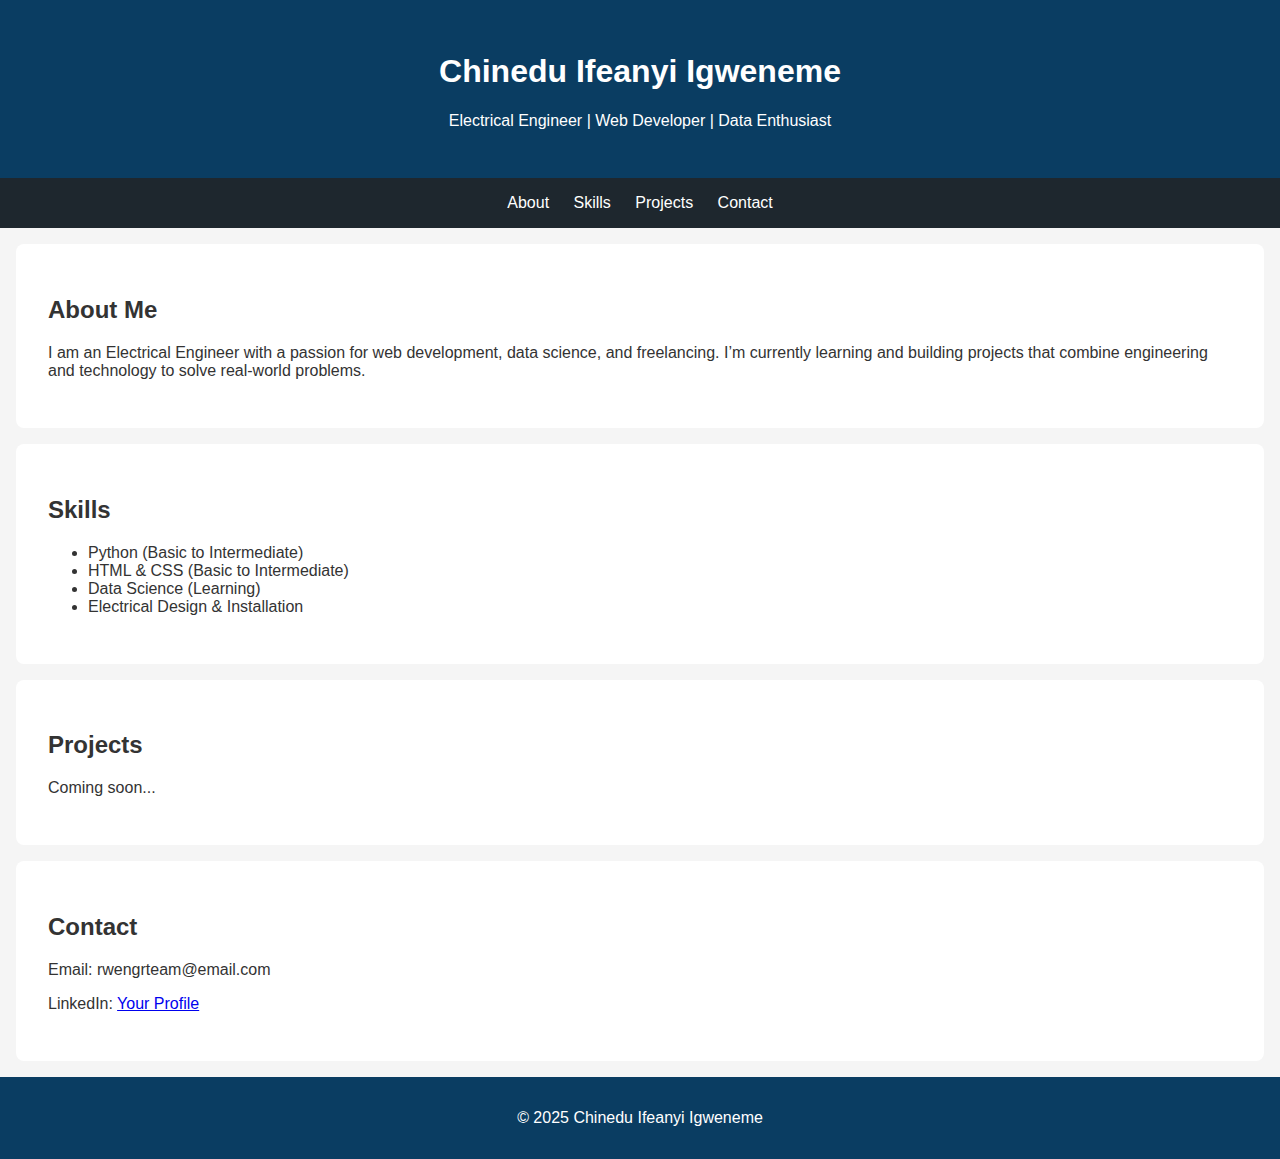
==== index.html @ 0a06f5ae "Add files via upload" ====
<!DOCTYPE html>
<html lang="en">
<head>
  <meta charset="UTF-8">
  <meta name="viewport" content="width=device-width, initial-scale=1">
  <title>Chinedu Ifeanyi Igweneme - Portfolio</title>
  <link rel="stylesheet" href="style.css">
</head>
<body>

  <header>
    <h1>Chinedu Ifeanyi Igweneme</h1>
    <p>Electrical Engineer | Web Developer | Data Enthusiast</p>
  </header>

  <nav>
    <a href="#about">About</a>
    <a href="#skills">Skills</a>
    <a href="#projects">Projects</a>
    <a href="#contact">Contact</a>
  </nav>

  <section id="about">
    <h2>About Me</h2>
    <p>I am an Electrical Engineer with a passion for web development, data science, and freelancing. I’m currently learning and building projects that combine engineering and technology to solve real-world problems.</p>
  </section>

  <section id="skills">
    <h2>Skills</h2>
    <ul>
      <li>Python (Basic to Intermediate)</li>
      <li>HTML & CSS (Basic to Intermediate)</li>
      <li>Data Science (Learning)</li>
      <li>Electrical Design & Installation</li>
    </ul>
  </section>

  <section id="projects">
    <h2>Projects</h2>
    <p>Coming soon...</p>
  </section>

  <section id="contact">
    <h2>Contact</h2>
    <p>Email: rwengrteam@email.com</p>
    <p>LinkedIn: <a href="www.linkedin.com/in/chinedu-igweneme-38b28b76">Your Profile</a></p>
  </section>

  <footer>
    <p>&copy; 2025 Chinedu Ifeanyi Igweneme</p>
  </footer>
---- style.css ----
body {
  font-family: Arial, sans-serif;
  margin: 0;
  padding: 0;
  background: #f5f5f5;
  color: #333;
}

header {
  background: #0a3d62;
  color: #fff;
  padding: 2rem;
  text-align: center;
}

nav {
  background: #1e272e;
  padding: 1rem;
  text-align: center;
}

nav a {
  color: #fff;
  margin: 0 10px;
  text-decoration: none;
}

section {
  padding: 2rem;
  margin: 1rem;
  background: #fff;
  border-radius: 8px;
}

footer {
  text-align: center;
  padding: 1rem;
  background: #0a3d62;
  color: #fff;
}
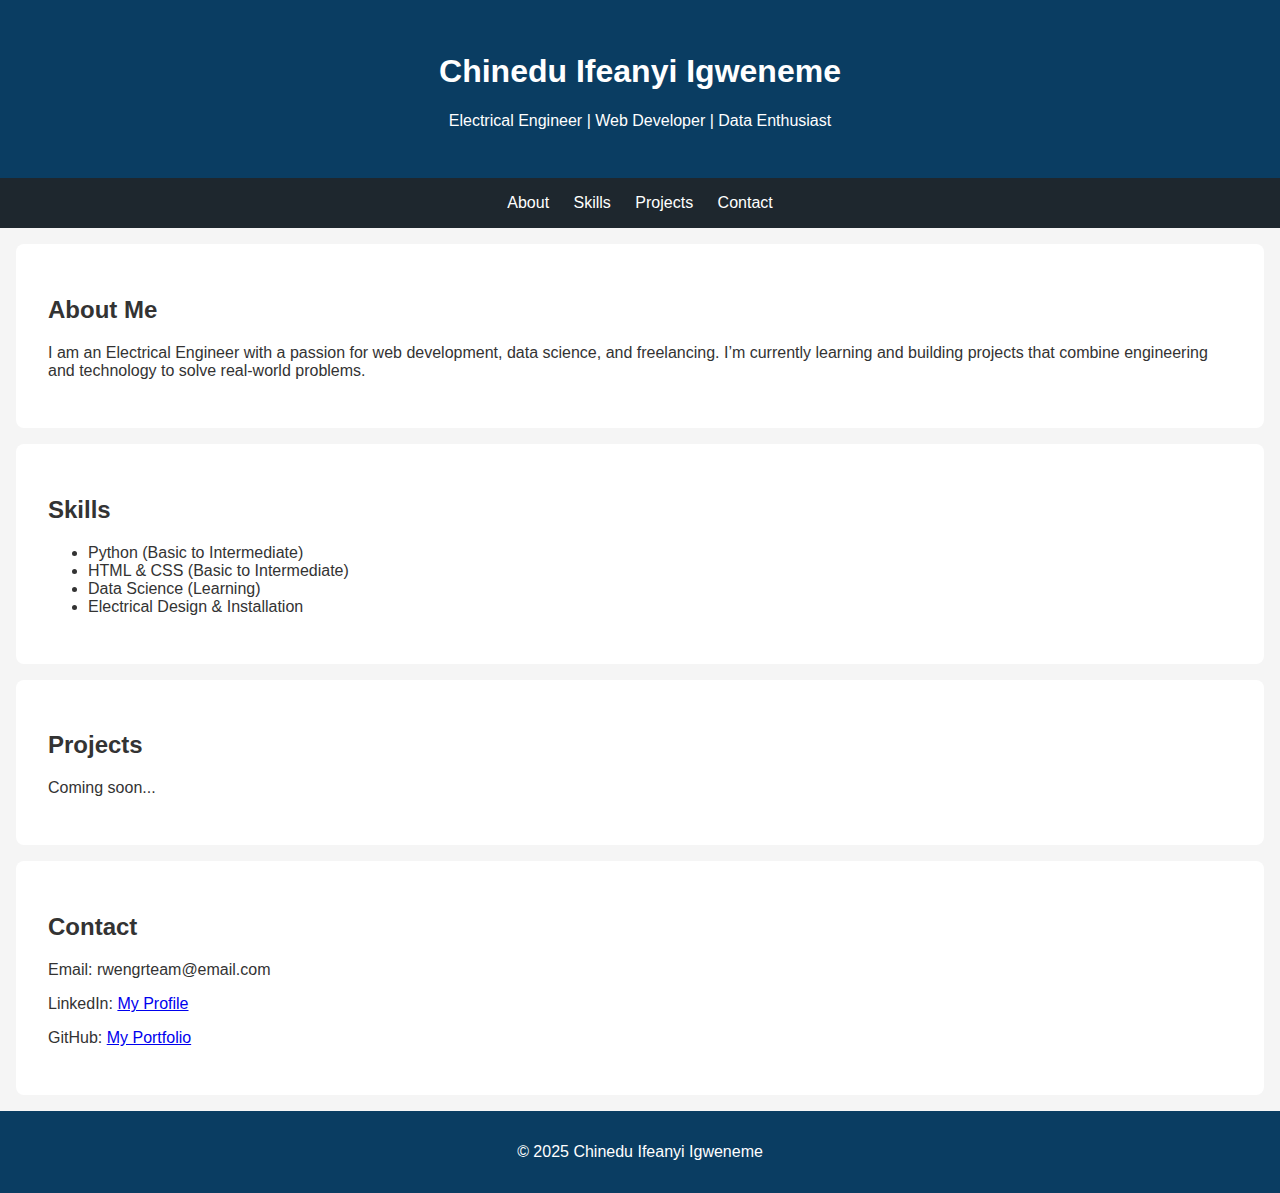
==== commit 1144f9df: "Update index.html" ====
--- a/index.html
+++ b/index.html
@@ -43,7 +43,8 @@
   <section id="contact">
     <h2>Contact</h2>
     <p>Email: rwengrteam@email.com</p>
-    <p>LinkedIn: <a href="www.linkedin.com/in/chinedu-igweneme-38b28b76">Your Profile</a></p>
+    <p>LinkedIn: <a href="https://www.linkedin.com/in/chinedu-igweneme-38b28b76">My Profile</a></p>
+    <p>GitHub: <a href="https://neduifeanyi.github.io/chinedu---portfolio-/">My Portfolio</a></p>
   </section>
 
   <footer>
